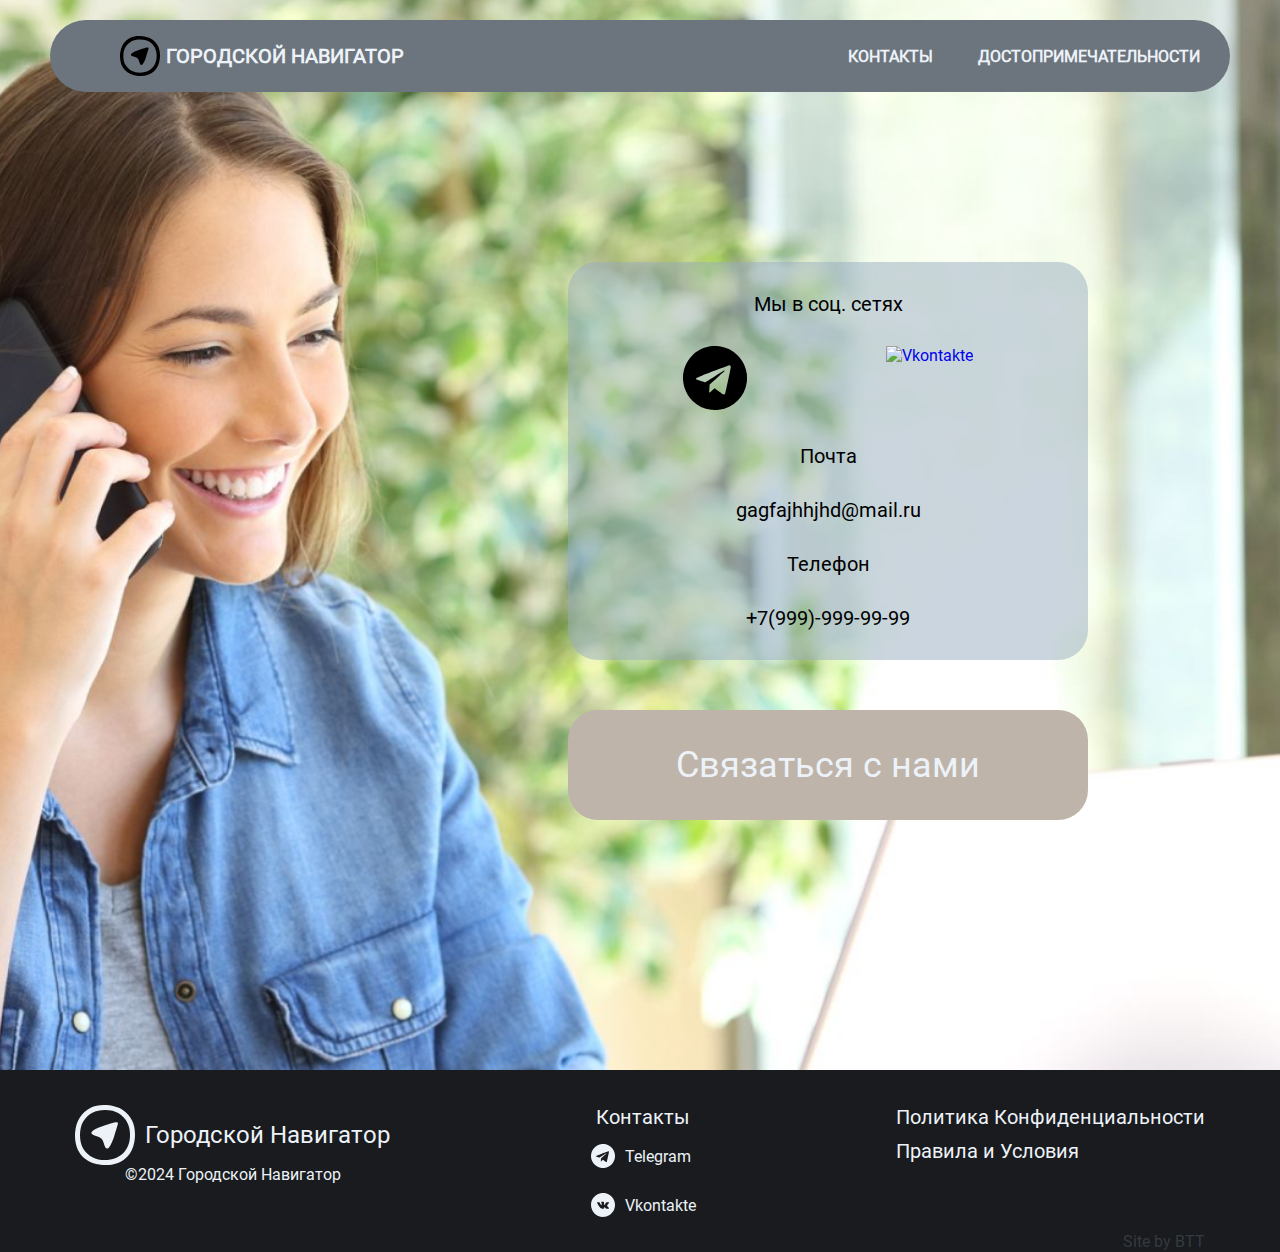
==== contact.html @ df7c101c "Initial commit" ====
<!DOCTYPE html>
<html lang="ru">
<head>
    <meta charset="UTF-8">
    <meta name="viewport" content="width=device-width, initial-scale=1.0">
    <link rel="stylesheet" href="./assets/css/contact.css">
    <title>Городской навигатор</title>
</head>
<body>
    <header class="header">
        <div class="header__wrap">
            <div class="header__logo">
                <img src="./assets/img/logo_bl.svg" alt="logo" class="header__logo-pic">
                <a href="./index.html" class="header__logo-link"><p class="header__logo-text">Городской навигатор</p></a>
            </div>
            <nav class="header__menu">
                <ul class="header__menu-list">
                    <li class="header__menu-item">
                        <a href="./contact.html" class="header__link">Контакты</a>
                    </li>
                    <li class="header__menu-item">
                        <a href="./sight.html" class="header__link">Достопримечательности</a>
                    </li>
                </ul>
            </nav>
            <div class="burger__menu">
                <div class="burger__icon" id="burgerIcon">
                    <div class="bar"></div>
                    <div class="bar"></div>
                    <div class="bar"></div>
                </div>
                <div class="burger__menu-items" id="menuItems">
                    <a href="./contact.html">Контакты</a>
                    <a href="./sight.html">Достопримечательности</a>
                </div>
            </div>
        </div>
    </header>
    <section class="contact">
        <div class="contact__wrap">
            <div class="contact__social">
                <p class="contact__social-title">Мы в соц. сетях</p>
                <div class="contact__social-icons">
                    <a href="https://t.me/butterbrodyt"><img src="./assets/img/TG_black.svg" alt="Telegram"></a>
                    <a href="https://vk.com/mc_max1939"><img src="./assets/img/Vk_black.svg" alt="Vkontakte"></a>
                </div>
                <p class="contact__social-title">Почта</p>
                <p class="contact__social-text">gagfajhhjhd@mail.ru</p>
                <p class="contact__social-title">Телефон</p>
                <p class="contact__social-text">+7(999)-999-99-99</p>
            </div>
            <button id="openModalBtn" class="contact__btn">Связаться с нами</button>
            <div id="modal" class="modal">
                <div class="modal__wrap">
                    <div class="modal__content">
                        <span class="close">&times;</span>
                        <h2>Введите данные</h2>
                        <form id="modal__Form">
                            <label for="name">Имя:</label>
                            <input type="text" id="name" name="name" required>

                            <label for="phone">Телефон:</label>
                            <input type="number" id="phone" name="phone" required>

                            <label for="message">Сообщение:</label>
                            <textarea id="message" name="message" required></textarea>

                            <button type="submit">Отправить заявку</button>
                        </form>
                    </div>
                </div>
            </div>
        </div>
    </section>
    <footer class="footer">
        <div class="footer__wrap">
            <div class="footer__logo">
                <a href="./index.html">
                    <div class="footer__logo-block">
                        <img src="./assets/img/logo_wh.svg" alt="logo" class="footer__logo-pic">
                        <p class="footer__logo-title">Городской Навигатор</p>
                    </div>
                    <p class="footer__logo-subtitle">©2024 Городской Навигатор</p>
                </a>
            </div>
            <div class="footer__contact">
                <a href="./contact.html" class="footer_contact-link"><p class="footer__contact-title">Контакты</p></a>
                <div class="footer__contact-wrap">
                    <div class="footer__contact-block">
                        <a href="https://t.me/butterbrodyt" class="footer__contact-link">
                            <img src="./assets/img/TG.svg" alt="telegram" class="footer__contact-pic">
                            <p class="footer__contact-text">Telegram</p>
                        </a>
                    </div>
                    <div class="footer__contact-block">
                        <a href="https://vk.com/mc_max1939" class="footer__contact-link">
                            <img src="./assets/img/VK.svg" alt="Vkontakte" class="footer__contact-pic">
                            <p class="footer__contact-text">Vkontakte</p>
                        </a>
                    </div>
                </div>
            </div>
            <div class="footer__politics">
                <a href="#" class="footer__politics-link"><p class="footer__politics-text">Политика Конфиденциальности</p></a>
                <a href="#" class="footer__politics-link"><p class="footer__politics-text">Правила и Условия</p></a>
            </div>
        </div>
        <div class="footer__bottom">
            <p class="footer__bottom-text">Site by BTT</p>
        </div>
    </footer>
    <script src="./assets/js/contact.js"></script>
</body>
---- assets/css/contact.css ----
@font-face {
  font-family: roboto;
  src: url(../fonts/Roboto-Regular.ttf);
}
* {
  scrollbar-width: none;
  margin: 0;
  padding: 0;
  box-sizing: border-box;
  font-family: roboto;
}

body {
  scrollbar-width: none;
  scrollbar-color: #000;
  background: url(../img/bg_contact.png) no-repeat center center/cover;
}

a {
  text-decoration: none;
}

li {
  list-style: none;
}

.header {
  background-color: #6c757d;
  margin: 20px 50px;
  border-radius: 50px;
  padding: 0 20px;
}
.header__wrap {
  margin: 0 auto;
  display: flex;
  justify-content: space-between;
}
.header__logo {
  display: flex;
  align-items: center;
  gap: 6px;
  margin-left: 50px;
  padding: 16px 0;
}
@media (max-width: 540px) {
  .header__logo {
    margin-left: 20px;
  }
}
@media (max-width: 420px) {
  .header__logo {
    margin-left: 0;
  }
}
.header__logo-pic {
  height: 40px;
  width: 40px;
}
.header__logo-text {
  font-size: 20px;
  text-transform: uppercase;
  font-weight: bold;
}
.header__logo-link {
  color: #EDF2F8;
}
.header__menu {
  display: flex;
  align-items: center;
}
@media (max-width: 900px) {
  .header__menu {
    display: none;
  }
}
.header__menu-list {
  display: flex;
  align-items: center;
  gap: 25px;
}
.header__menu-item {
  text-transform: uppercase;
  border-radius: 15px;
  font-size: 16px;
  font-weight: 600;
}
.header__link {
  color: #EDF2F8;
  padding: 10px;
  border-radius: 15px;
}
.header__link:hover {
  color: #BEB4AA;
}

.burger__menu {
  display: none;
  position: relative;
  margin-top: 15px;
  width: 60px;
  height: 40px;
}
@media (max-width: 900px) {
  .burger__menu {
    display: block;
  }
}
.burger__menu-items {
  display: none;
  position: absolute;
  right: 0;
  background-color: #343a40;
  border-radius: 4px;
  box-shadow: 0 4px 8px rgba(0, 0, 0, 0.2);
  width: 250px;
  animation: fadeIn 0.3s ease;
}
.burger__menu-items.open {
  display: block;
}
.burger__menu-items a {
  display: block;
  color: #343a40;
  color: #EDF2F8;
  text-decoration: none;
  padding: 10px 20px;
  text-align: center;
  transition: background-color 0.3s ease;
}
.burger__menu-items a:hover {
  background-color: #98ACC0;
  border-radius: 4px;
}
.burger__icon {
  cursor: pointer;
  padding: 10px;
  background-color: #343a40;
  width: 60px;
  display: flex;
  flex-direction: column;
  justify-content: space-around;
  border-radius: 10px;
  transition: transform 0.3s ease;
}
.burger__icon.open {
  transform: rotate(90deg);
}
.burger__icon.open .bar:nth-child(1) {
  transform: translateY(10px) rotate(45deg);
}
.burger__icon.open .bar:nth-child(2) {
  opacity: 0;
}
.burger__icon.open .bar:nth-child(3) {
  transform: translateY(-10px) rotate(-45deg);
}

.bar {
  width: 100%;
  height: 4px;
  margin-bottom: 5px;
  background-color: #fff;
  border-radius: 2px;
  transition: transform 0.3s ease, opacity 0.3s ease;
}
.bar:last-child {
  margin-bottom: 0;
}

@keyframes fadeIn {
  from {
    opacity: 0;
    transform: translateY(-10px);
  }
  to {
    opacity: 1;
    transform: translateY(0);
  }
}
.contact {
  margin: 0 auto;
}
.contact__wrap {
  margin: 0 10px;
  margin-right: 15%;
  padding-top: 150px;
  display: flex;
  flex-direction: column;
  align-items: end;
}
@media (max-width: 500px) {
  .contact__wrap {
    margin-right: 10px;
  }
}
.contact__btn {
  width: 520px;
  height: 110px;
  border-radius: 30px;
  border: none;
  background-color: #BEB4AA;
  color: #EDF2F8;
  font-size: 36px;
  font-weight: 500;
  margin-bottom: 250px;
}
@media (max-width: 540px) {
  .contact__btn {
    width: 100%;
  }
}
.contact__btn:active {
  background-color: #EDF2F8;
  color: #343a40;
}
.contact__social {
  padding: 30px;
  background-color: rgba(152, 172, 192, 0.5);
  width: 520px;
  display: flex;
  flex-direction: column;
  align-items: center;
  gap: 30px;
  border-radius: 30px;
  margin-bottom: 50px;
}
@media (max-width: 540px) {
  .contact__social {
    width: 100%;
    padding: 15px;
  }
}
.contact__social-title {
  font-size: 20px;
  font-weight: 500;
}
.contact__social-text {
  font-size: 20px;
  font-weight: 500;
}
.contact__social-icons {
  display: flex;
  justify-content: space-around;
  gap: 50px;
  width: 100%;
  padding: 0 40px;
}
@media (max-width: 520px) {
  .contact__social-icons {
    padding: 0 20px;
  }
}

.modal {
  display: none;
  position: fixed;
  z-index: 1;
  left: 0;
  top: 0;
  width: 100%;
  height: 100%;
  overflow: auto;
  background-color: rgba(42, 46, 49, 0.5);
}
.modal__wrap {
  background: url(../img/social.png) center center no-repeat;
  border: 10px solid #343a40;
  border-radius: 30px;
  width: 50%;
  position: absolute;
  top: 100px;
  left: 25%;
}
@media (max-width: 1400px) {
  .modal__wrap {
    left: 0;
    top: 75px;
    width: 90%;
    margin: 0 5%;
  }
}
.modal__content {
  background-color: #343a40;
  color: #EDF2F8;
  margin: 15% auto;
  padding: 20px;
  border-radius: 15px;
  width: 50%;
  max-width: 600px;
  position: relative;
}
@media (max-width: 1400px) {
  .modal__content {
    margin: 15% auto;
    width: 90%;
  }
}
.modal__form {
  display: flex;
  flex-direction: column;
}

.close {
  position: absolute;
  top: 10px;
  right: 10px;
  font-size: 28px;
  font-weight: bold;
  cursor: pointer;
}
.close:hover, .close :focus {
  color: #000;
  text-decoration: none;
  cursor: pointer;
}

label {
  margin-top: 10px;
}

input, textarea {
  display: flex;
  padding: 10px;
  margin-top: 5px;
  margin-bottom: 10px;
  width: 100%;
  border: 1px solid #ccc;
  border-radius: 15px;
}

button[type=submit] {
  margin-top: 20px;
  padding: 10px;
  background-color: #EDF2F8;
  border-radius: 15px;
  color: #343a40;
  border: none;
  cursor: pointer;
}

button[type=submit]:hover {
  background-color: #98ACC0;
}

.footer {
  background-color: #191B1E;
}
.footer__wrap {
  margin: 0 75px;
  padding-top: 35px;
  display: flex;
  justify-content: space-between;
}
@media (max-width: 900px) {
  .footer__wrap {
    flex-direction: column;
  }
}
.footer__logo {
  display: flex;
  flex-direction: column;
}
.footer__logo-pic {
  width: 60px;
  height: 60px;
}
.footer__logo-block {
  display: flex;
  align-items: center;
  justify-content: center;
  gap: 10px;
}
@media (max-width: 900px) {
  .footer__logo-block {
    justify-content: center;
    gap: 20px;
  }
}
.footer__logo-title {
  color: #EDF2F8;
  font-size: 24px;
  font-weight: 500;
  text-align: right;
  vertical-align: middle;
}
@media (max-width: 900px) {
  .footer__logo-title {
    text-align: center;
  }
}
@media (max-width: 540px) {
  .footer__logo-title {
    text-align: left;
    width: 120px;
  }
}
.footer__logo-subtitle {
  color: #EDF2F8;
  font-size: 16px;
  text-align: center;
}
@media (max-width: 900px) {
  .footer__logo-subtitle {
    padding-left: 40px;
    margin-top: 10px;
  }
}
@media (max-width: 900px) {
  .footer__logo {
    margin-bottom: 30px;
  }
}
.footer__contact {
  display: flex;
  flex-direction: column;
  align-items: center;
}
.footer__contact-wrap {
  display: flex;
  flex-direction: column;
  align-items: left;
  gap: 10px;
}
@media (max-width: 900px) {
  .footer__contact-wrap {
    flex-direction: row;
    gap: 15px;
    margin-bottom: 30px;
  }
}
@media (max-width: 360px) {
  .footer__contact-wrap {
    flex-direction: column;
    gap: 5px;
  }
}
.footer__contact-title {
  color: #EDF2F8;
  font-size: 20px;
  margin-bottom: 15px;
}
.footer__contact-link {
  color: #EDF2F8;
  font-size: 20px;
  margin-bottom: 15px;
  display: flex;
  align-items: center;
  gap: 10px;
}
.footer__contact-text {
  display: flex;
  font-size: 16px;
  align-items: center;
}
.footer__contact-block {
  display: flex;
  gap: 5px;
  color: #EDF2F8;
}
.footer__politics {
  display: flex;
  flex-direction: column;
  gap: 10px;
}
@media (max-width: 900px) {
  .footer__politics {
    margin-bottom: 30px;
  }
}
.footer__politics-link {
  color: #EDF2F8;
}
.footer__politics-text {
  font-size: 20px;
}
@media (max-width: 900px) {
  .footer__politics-text {
    text-align: center;
  }
}
.footer__bottom {
  background-color: #191B1E;
  height: 20px;
}
.footer__bottom-text {
  margin-right: 75px;
  float: right;
  color: #343a40;
  background-color: #191B1E;
}
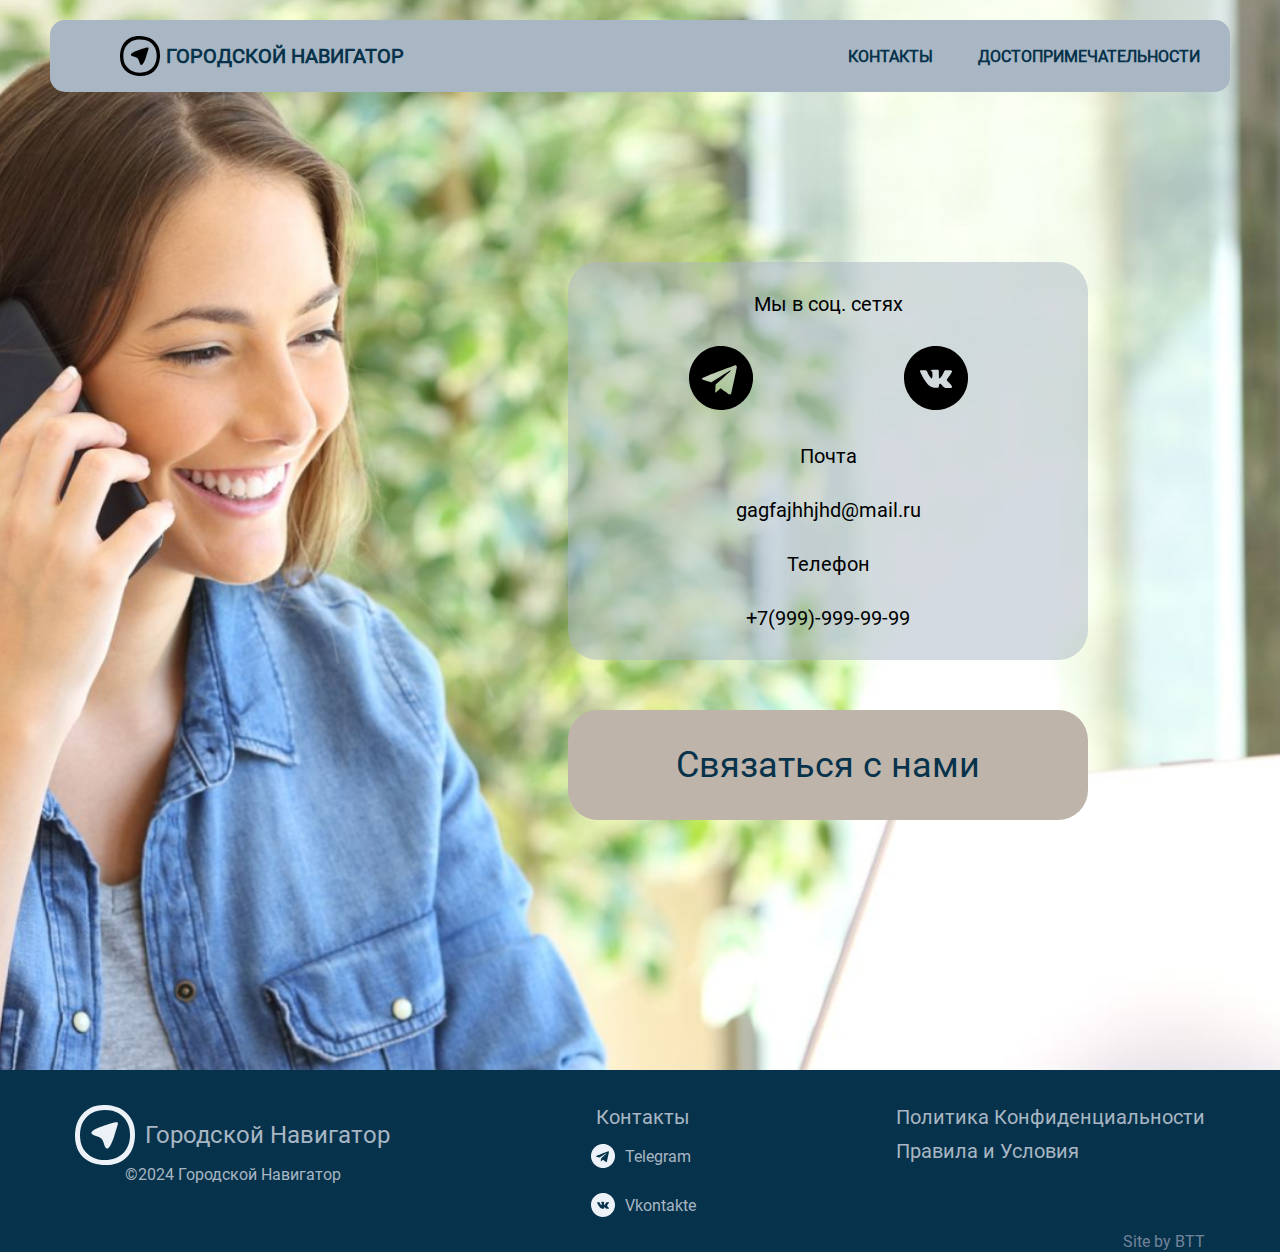
==== commit 1c7113f1: "code debug and redesign" ====
--- a/contact.html
+++ b/contact.html
@@ -42,7 +42,7 @@
                 <p class="contact__social-title">Мы в соц. сетях</p>
                 <div class="contact__social-icons">
                     <a href="https://t.me/butterbrodyt"><img src="./assets/img/TG_black.svg" alt="Telegram"></a>
-                    <a href="https://vk.com/mc_max1939"><img src="./assets/img/Vk_black.svg" alt="Vkontakte"></a>
+                    <a href="https://vk.com/mc_max1939"><img src="./assets/img/VK_black.svg" alt="Vkontakte"></a>
                 </div>
                 <p class="contact__social-title">Почта</p>
                 <p class="contact__social-text">gagfajhhjhd@mail.ru</p>
--- a/assets/css/contact.css
+++ b/assets/css/contact.css
@@ -25,9 +25,9 @@
 }
 
 .header {
-  background-color: #6c757d;
+  background-color: #a9b6c3;
   margin: 20px 50px;
-  border-radius: 50px;
+  border-radius: 15px;
   padding: 0 20px;
 }
 .header__wrap {
@@ -62,7 +62,7 @@
   font-weight: bold;
 }
 .header__logo-link {
-  color: #EDF2F8;
+  color: #06334b;
 }
 .header__menu {
   display: flex;
@@ -85,12 +85,12 @@
   font-weight: 600;
 }
 .header__link {
-  color: #EDF2F8;
+  color: #06334b;
   padding: 10px;
   border-radius: 15px;
 }
 .header__link:hover {
-  color: #BEB4AA;
+  color: #74839b;
 }
 
 .burger__menu {
@@ -109,7 +109,7 @@
   display: none;
   position: absolute;
   right: 0;
-  background-color: #343a40;
+  background-color: #74839b;
   border-radius: 4px;
   box-shadow: 0 4px 8px rgba(0, 0, 0, 0.2);
   width: 250px;
@@ -120,39 +120,41 @@
 }
 .burger__menu-items a {
   display: block;
-  color: #343a40;
-  color: #EDF2F8;
+  color: #74839b;
+  color: #06334b;
   text-decoration: none;
   padding: 10px 20px;
   text-align: center;
   transition: background-color 0.3s ease;
 }
 .burger__menu-items a:hover {
-  background-color: #98ACC0;
+  background-color: #a9b6c3;
   border-radius: 4px;
 }
 .burger__icon {
+  transition: transform 0.3s ease;
   cursor: pointer;
   padding: 10px;
-  background-color: #343a40;
+  background-color: #74839b;
   width: 60px;
   display: flex;
   flex-direction: column;
   justify-content: space-around;
   border-radius: 10px;
-  transition: transform 0.3s ease;
 }
 .burger__icon.open {
   transform: rotate(90deg);
+  height: 40px;
+  width: 40px;
 }
 .burger__icon.open .bar:nth-child(1) {
-  transform: translateY(10px) rotate(45deg);
+  transform: translateY(9px) rotate(45deg);
 }
 .burger__icon.open .bar:nth-child(2) {
   opacity: 0;
 }
 .burger__icon.open .bar:nth-child(3) {
-  transform: translateY(-10px) rotate(-45deg);
+  transform: translateY(-9px) rotate(-45deg);
 }
 
 .bar {
@@ -199,7 +201,7 @@
   border-radius: 30px;
   border: none;
   background-color: #BEB4AA;
-  color: #EDF2F8;
+  color: #06334b;
   font-size: 36px;
   font-weight: 500;
   margin-bottom: 250px;
@@ -210,12 +212,12 @@
   }
 }
 .contact__btn:active {
-  background-color: #EDF2F8;
-  color: #343a40;
+  background-color: #06334b;
+  color: #74839b;
 }
 .contact__social {
   padding: 30px;
-  background-color: rgba(152, 172, 192, 0.5);
+  background-color: rgba(169, 182, 195, 0.5);
   width: 520px;
   display: flex;
   flex-direction: column;
@@ -263,8 +265,8 @@
   background-color: rgba(42, 46, 49, 0.5);
 }
 .modal__wrap {
-  background: url(../img/social.png) center center no-repeat;
-  border: 10px solid #343a40;
+  background: url(../img/social.png) no-repeat center center/cover;
+  border: 10px solid #74839b;
   border-radius: 30px;
   width: 50%;
   position: absolute;
@@ -280,8 +282,8 @@
   }
 }
 .modal__content {
-  background-color: #343a40;
-  color: #EDF2F8;
+  background-color: #a9b6c3;
+  color: #06334b;
   margin: 15% auto;
   padding: 20px;
   border-radius: 15px;
@@ -331,19 +333,19 @@
 button[type=submit] {
   margin-top: 20px;
   padding: 10px;
-  background-color: #EDF2F8;
-  border-radius: 15px;
-  color: #343a40;
+  background-color: #06334b;
+  border-radius: 15px;
+  color: #a9b6c3;
   border: none;
   cursor: pointer;
 }
 
 button[type=submit]:hover {
-  background-color: #98ACC0;
+  background-color: #7a8ea1;
 }
 
 .footer {
-  background-color: #191B1E;
+  background-color: #06334b;
 }
 .footer__wrap {
   margin: 0 75px;
@@ -377,7 +379,7 @@
   }
 }
 .footer__logo-title {
-  color: #EDF2F8;
+  color: #a9b6c3;
   font-size: 24px;
   font-weight: 500;
   text-align: right;
@@ -395,7 +397,7 @@
   }
 }
 .footer__logo-subtitle {
-  color: #EDF2F8;
+  color: #a9b6c3;
   font-size: 16px;
   text-align: center;
 }
@@ -435,12 +437,12 @@
   }
 }
 .footer__contact-title {
-  color: #EDF2F8;
+  color: #a9b6c3;
   font-size: 20px;
   margin-bottom: 15px;
 }
 .footer__contact-link {
-  color: #EDF2F8;
+  color: #a9b6c3;
   font-size: 20px;
   margin-bottom: 15px;
   display: flex;
@@ -455,7 +457,7 @@
 .footer__contact-block {
   display: flex;
   gap: 5px;
-  color: #EDF2F8;
+  color: #a9b6c3;
 }
 .footer__politics {
   display: flex;
@@ -468,7 +470,7 @@
   }
 }
 .footer__politics-link {
-  color: #EDF2F8;
+  color: #a9b6c3;
 }
 .footer__politics-text {
   font-size: 20px;
@@ -479,12 +481,12 @@
   }
 }
 .footer__bottom {
-  background-color: #191B1E;
+  background-color: #06334b;
   height: 20px;
 }
 .footer__bottom-text {
   margin-right: 75px;
   float: right;
-  color: #343a40;
-  background-color: #191B1E;
+  color: #74839b;
+  background-color: transparent;
 }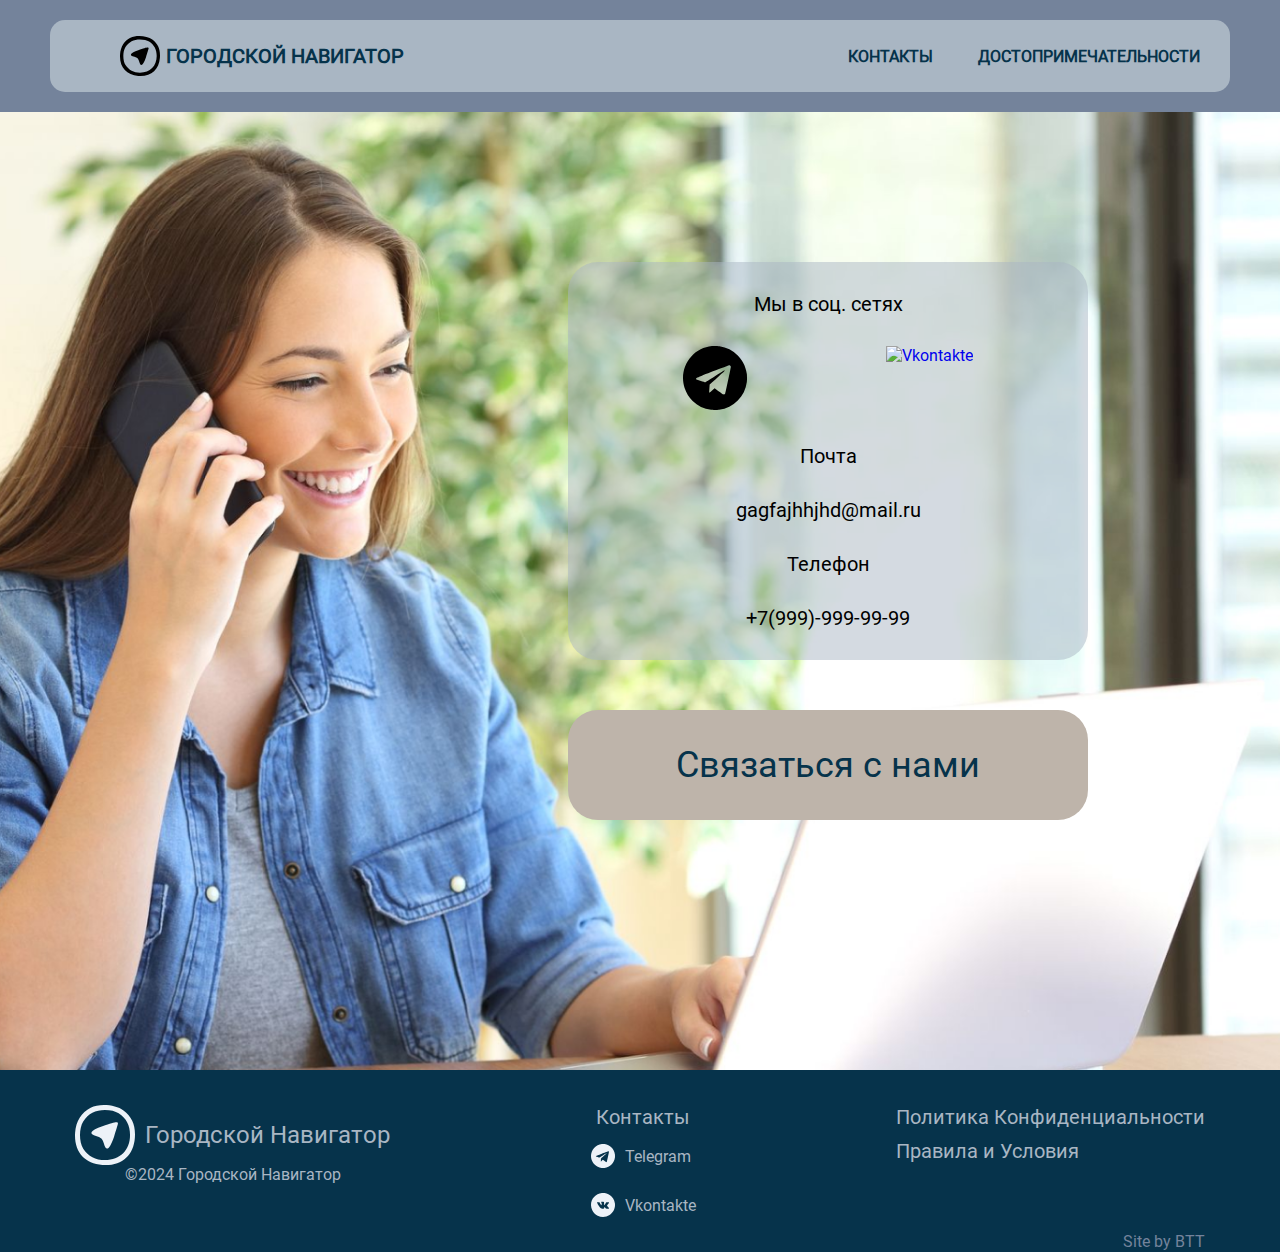
==== commit 7de3eca1: "code debug and redesign" ====
--- a/contact.html
+++ b/contact.html
@@ -42,7 +42,7 @@
                 <p class="contact__social-title">Мы в соц. сетях</p>
                 <div class="contact__social-icons">
                     <a href="https://t.me/butterbrodyt"><img src="./assets/img/TG_black.svg" alt="Telegram"></a>
-                    <a href="https://vk.com/mc_max1939"><img src="./assets/img/VK_black.svg" alt="Vkontakte"></a>
+                    <a href="https://vk.com/mc_max1939"><img src="./assets/img/Vk_black.svg" alt="Vkontakte"></a>
                 </div>
                 <p class="contact__social-title">Почта</p>
                 <p class="contact__social-text">gagfajhhjhd@mail.ru</p>
--- a/assets/css/contact.css
+++ b/assets/css/contact.css
@@ -13,7 +13,7 @@
 body {
   scrollbar-width: none;
   scrollbar-color: #000;
-  background: url(../img/bg_contact.png) no-repeat center center/cover;
+  background-color: #74839b;
 }
 
 a {
@@ -181,6 +181,7 @@
 }
 .contact {
   margin: 0 auto;
+  background: url(../img/bg_contact.png) no-repeat center center/cover;
 }
 .contact__wrap {
   margin: 0 10px;
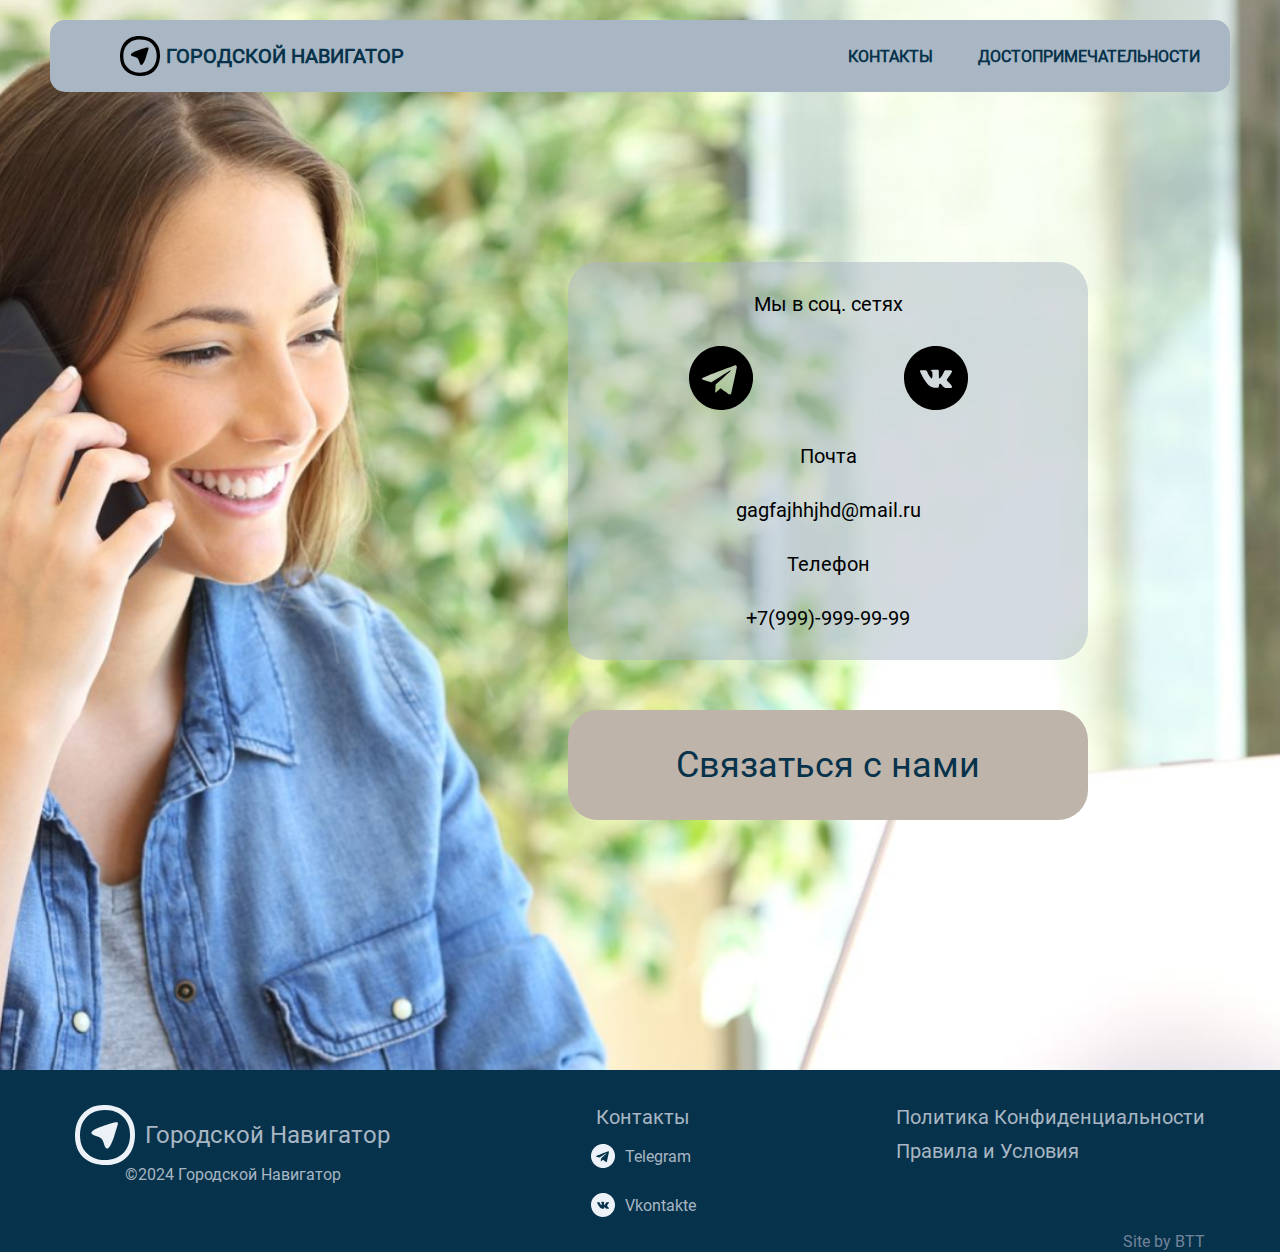
==== commit cb37f83f: "debug design" ====
--- a/contact.html
+++ b/contact.html
@@ -42,7 +42,7 @@
                 <p class="contact__social-title">Мы в соц. сетях</p>
                 <div class="contact__social-icons">
                     <a href="https://t.me/butterbrodyt"><img src="./assets/img/TG_black.svg" alt="Telegram"></a>
-                    <a href="https://vk.com/mc_max1939"><img src="./assets/img/Vk_black.svg" alt="Vkontakte"></a>
+                    <a href="https://vk.com/mc_max1939"><img src="./assets/img/VK_black.svg" alt="Vkontakte"></a>
                 </div>
                 <p class="contact__social-title">Почта</p>
                 <p class="contact__social-text">gagfajhhjhd@mail.ru</p>
--- a/assets/css/contact.css
+++ b/assets/css/contact.css
@@ -13,7 +13,7 @@
 body {
   scrollbar-width: none;
   scrollbar-color: #000;
-  background-color: #74839b;
+  background: url(../img/bg_contact.png) no-repeat center center/cover;
 }
 
 a {
@@ -181,7 +181,6 @@
 }
 .contact {
   margin: 0 auto;
-  background: url(../img/bg_contact.png) no-repeat center center/cover;
 }
 .contact__wrap {
   margin: 0 10px;
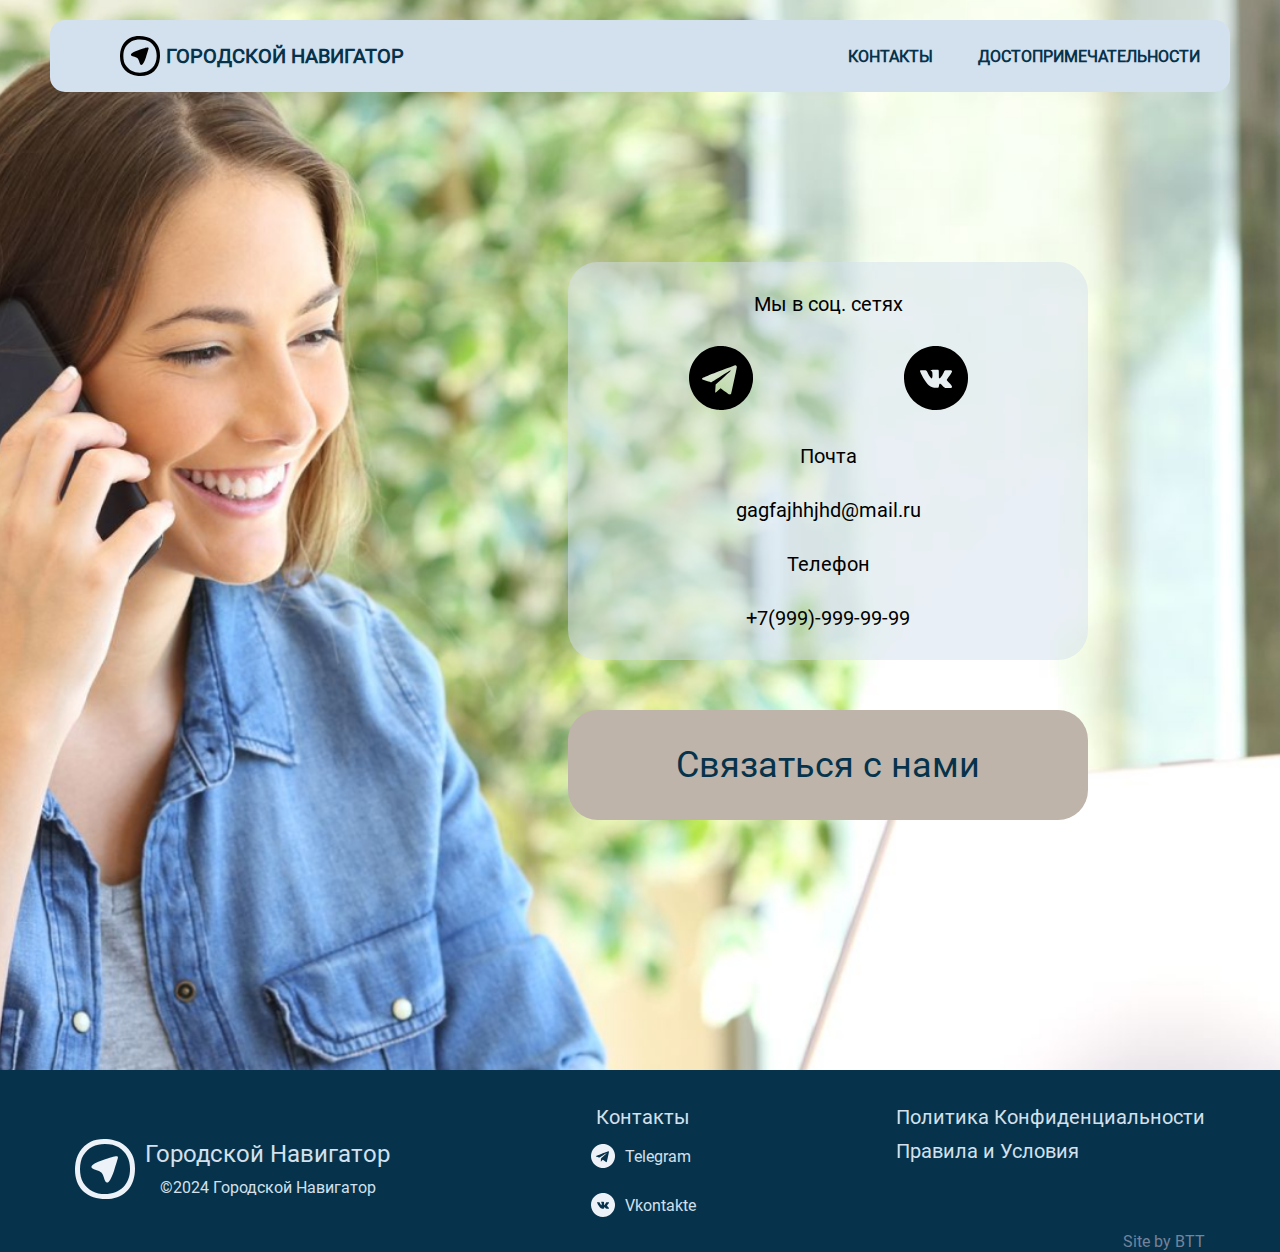
==== commit 7b1db956: "version 1.0" ====
--- a/contact.html
+++ b/contact.html
@@ -75,12 +75,12 @@
     <footer class="footer">
         <div class="footer__wrap">
             <div class="footer__logo">
-                <a href="./index.html">
+                <a href="./index.html" class="footer__logo">
+                    <img src="./assets/img/logo_wh.svg" alt="logo" class="footer__logo-pic">
                     <div class="footer__logo-block">
-                        <img src="./assets/img/logo_wh.svg" alt="logo" class="footer__logo-pic">
                         <p class="footer__logo-title">Городской Навигатор</p>
+                        <p class="footer__logo-subtitle">©2024 Городской Навигатор</p>
                     </div>
-                    <p class="footer__logo-subtitle">©2024 Городской Навигатор</p>
                 </a>
             </div>
             <div class="footer__contact">
--- a/assets/css/contact.css
+++ b/assets/css/contact.css
@@ -25,7 +25,7 @@
 }
 
 .header {
-  background-color: #a9b6c3;
+  background-color: #d3e0ed;
   margin: 20px 50px;
   border-radius: 15px;
   padding: 0 20px;
@@ -128,7 +128,7 @@
   transition: background-color 0.3s ease;
 }
 .burger__menu-items a:hover {
-  background-color: #a9b6c3;
+  background-color: #d3e0ed;
   border-radius: 4px;
 }
 .burger__icon {
@@ -211,13 +211,16 @@
     width: 100%;
   }
 }
-.contact__btn:active {
+.contact__btn :active {
   background-color: #06334b;
   color: #74839b;
 }
+.contact__btn:hover {
+  cursor: pointer;
+}
 .contact__social {
   padding: 30px;
-  background-color: rgba(169, 182, 195, 0.5);
+  background-color: rgba(211, 224, 237, 0.5);
   width: 520px;
   display: flex;
   flex-direction: column;
@@ -262,6 +265,7 @@
   width: 100%;
   height: 100%;
   overflow: auto;
+  opacity: 1;
   background-color: rgba(42, 46, 49, 0.5);
 }
 .modal__wrap {
@@ -282,7 +286,7 @@
   }
 }
 .modal__content {
-  background-color: #a9b6c3;
+  background-color: #d3e0ed;
   color: #06334b;
   margin: 15% auto;
   padding: 20px;
@@ -335,7 +339,7 @@
   padding: 10px;
   background-color: #06334b;
   border-radius: 15px;
-  color: #a9b6c3;
+  color: #d3e0ed;
   border: none;
   cursor: pointer;
 }
@@ -360,7 +364,9 @@
 }
 .footer__logo {
   display: flex;
-  flex-direction: column;
+  flex-direction: row;
+  align-items: center;
+  gap: 10px;
 }
 .footer__logo-pic {
   width: 60px;
@@ -368,6 +374,7 @@
 }
 .footer__logo-block {
   display: flex;
+  flex-direction: column;
   align-items: center;
   justify-content: center;
   gap: 10px;
@@ -379,33 +386,18 @@
   }
 }
 .footer__logo-title {
-  color: #a9b6c3;
+  color: #d3e0ed;
+  width: 100%;
   font-size: 24px;
   font-weight: 500;
-  text-align: right;
+  text-align: center;
   vertical-align: middle;
 }
-@media (max-width: 900px) {
-  .footer__logo-title {
-    text-align: center;
-  }
-}
-@media (max-width: 540px) {
-  .footer__logo-title {
-    text-align: left;
-    width: 120px;
-  }
-}
 .footer__logo-subtitle {
-  color: #a9b6c3;
+  width: 100%;
+  color: #d3e0ed;
   font-size: 16px;
   text-align: center;
-}
-@media (max-width: 900px) {
-  .footer__logo-subtitle {
-    padding-left: 40px;
-    margin-top: 10px;
-  }
 }
 @media (max-width: 900px) {
   .footer__logo {
@@ -437,12 +429,12 @@
   }
 }
 .footer__contact-title {
-  color: #a9b6c3;
+  color: #d3e0ed;
   font-size: 20px;
   margin-bottom: 15px;
 }
 .footer__contact-link {
-  color: #a9b6c3;
+  color: #d3e0ed;
   font-size: 20px;
   margin-bottom: 15px;
   display: flex;
@@ -457,7 +449,7 @@
 .footer__contact-block {
   display: flex;
   gap: 5px;
-  color: #a9b6c3;
+  color: #d3e0ed;
 }
 .footer__politics {
   display: flex;
@@ -470,7 +462,7 @@
   }
 }
 .footer__politics-link {
-  color: #a9b6c3;
+  color: #d3e0ed;
 }
 .footer__politics-text {
   font-size: 20px;
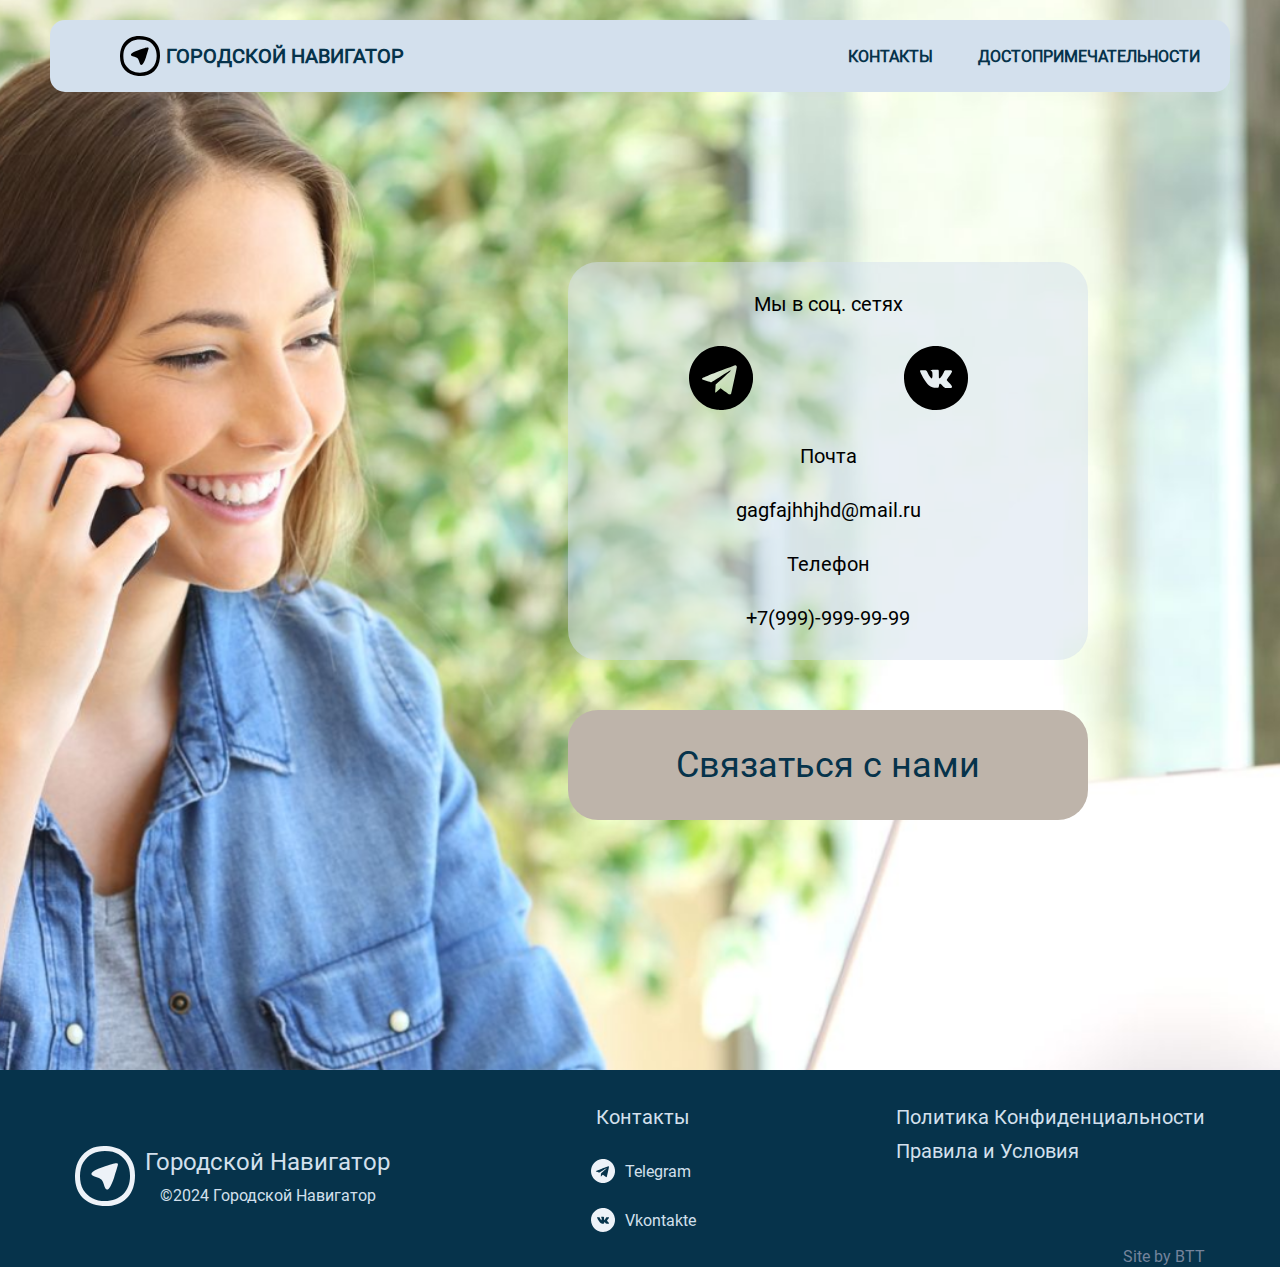
==== commit f4b5cb94: "trying to rewrite it into classes" ====
--- a/contact.html
+++ b/contact.html
@@ -1,113 +1,144 @@
 <!DOCTYPE html>
 <html lang="ru">
-<head>
-    <meta charset="UTF-8">
-    <meta name="viewport" content="width=device-width, initial-scale=1.0">
-    <link rel="stylesheet" href="./assets/css/contact.css">
+  <head>
+    <meta charset="UTF-8" />
+    <meta name="viewport" content="width=device-width, initial-scale=1.0" />
+    <link rel="stylesheet" href="./assets/css/contact.css" />
     <title>Городской навигатор</title>
-</head>
-<body>
+  </head>
+  <body>
     <header class="header">
-        <div class="header__wrap">
-            <div class="header__logo">
-                <img src="./assets/img/logo_bl.svg" alt="logo" class="header__logo-pic">
-                <a href="./index.html" class="header__logo-link"><p class="header__logo-text">Городской навигатор</p></a>
-            </div>
-            <nav class="header__menu">
-                <ul class="header__menu-list">
-                    <li class="header__menu-item">
-                        <a href="./contact.html" class="header__link">Контакты</a>
-                    </li>
-                    <li class="header__menu-item">
-                        <a href="./sight.html" class="header__link">Достопримечательности</a>
-                    </li>
-                </ul>
-            </nav>
-            <div class="burger__menu">
-                <div class="burger__icon" id="burgerIcon">
-                    <div class="bar"></div>
-                    <div class="bar"></div>
-                    <div class="bar"></div>
-                </div>
-                <div class="burger__menu-items" id="menuItems">
-                    <a href="./contact.html">Контакты</a>
-                    <a href="./sight.html">Достопримечательности</a>
-                </div>
-            </div>
+      <div class="header__wrap">
+        <div class="header__logo">
+          <img
+            src="./assets/img/logo_bl.svg"
+            alt="logo"
+            class="header__logo-pic"
+          />
+          <a href="./index.html" class="header__logo-link"
+            ><p class="header__logo-text">Городской навигатор</p></a
+          >
         </div>
+        <nav class="header__menu">
+          <ul class="header__menu-list">
+            <li class="header__menu-item">
+              <a href="./contact.html" class="header__link">Контакты</a>
+            </li>
+            <li class="header__menu-item">
+              <a href="./sight.html" class="header__link"
+                >Достопримечательности</a
+              >
+            </li>
+          </ul>
+        </nav>
+        <div class="burger__menu">
+          <div class="burger__icon" id="burgerIcon" onclick="burg.listener()">
+            <div class="bar"></div>
+            <div class="bar"></div>
+            <div class="bar"></div>
+          </div>
+          <div class="burger__menu-items" id="menuItems">
+            <a href="./contact.html">Контакты</a>
+            <a href="./sight.html">Достопримечательности</a>
+          </div>
+        </div>
+      </div>
     </header>
     <section class="contact">
-        <div class="contact__wrap">
-            <div class="contact__social">
-                <p class="contact__social-title">Мы в соц. сетях</p>
-                <div class="contact__social-icons">
-                    <a href="https://t.me/butterbrodyt"><img src="./assets/img/TG_black.svg" alt="Telegram"></a>
-                    <a href="https://vk.com/mc_max1939"><img src="./assets/img/VK_black.svg" alt="Vkontakte"></a>
-                </div>
-                <p class="contact__social-title">Почта</p>
-                <p class="contact__social-text">gagfajhhjhd@mail.ru</p>
-                <p class="contact__social-title">Телефон</p>
-                <p class="contact__social-text">+7(999)-999-99-99</p>
+      <div class="contact__wrap">
+        <div class="contact__social">
+          <p class="contact__social-title">Мы в соц. сетях</p>
+          <div class="contact__social-icons">
+            <a href="https://t.me/butterbrodyt"
+              ><img src="./assets/img/TG_black.svg" alt="Telegram"
+            /></a>
+            <a href="https://vk.com/mc_max1939"
+              ><img src="./assets/img/VK_black.svg" alt="Vkontakte"
+            /></a>
+          </div>
+          <p class="contact__social-title">Почта</p>
+          <p class="contact__social-text">gagfajhhjhd@mail.ru</p>
+          <p class="contact__social-title">Телефон</p>
+          <p class="contact__social-text">+7(999)-999-99-99</p>
+        </div>
+        <button id="openModalBtn" class="contact__btn" onclick="modal.openModal()">Связаться с нами</button>
+        <div id="modal" class="modal">
+          <div class="modal__wrap">
+            <div class="modal__content">
+              <span class="close" onclick="modal.closeModal()">&times;</span>
+              <h2>Введите данные</h2>
+              <form id="modal__Form">
+                <label for="name">Имя:</label>
+                <input type="text" id="name" name="name" required />
+
+                <label for="phone">Телефон:</label>
+                <input type="number" id="phone" name="phone" required />
+
+                <label for="message">Сообщение:</label>
+                <textarea id="message" name="message" required></textarea>
+
+                <button type="submit" onclick="modal.submitModal()">Отправить заявку</button>
+              </form>
             </div>
-            <button id="openModalBtn" class="contact__btn">Связаться с нами</button>
-            <div id="modal" class="modal">
-                <div class="modal__wrap">
-                    <div class="modal__content">
-                        <span class="close">&times;</span>
-                        <h2>Введите данные</h2>
-                        <form id="modal__Form">
-                            <label for="name">Имя:</label>
-                            <input type="text" id="name" name="name" required>
-
-                            <label for="phone">Телефон:</label>
-                            <input type="number" id="phone" name="phone" required>
-
-                            <label for="message">Сообщение:</label>
-                            <textarea id="message" name="message" required></textarea>
-
-                            <button type="submit">Отправить заявку</button>
-                        </form>
-                    </div>
-                </div>
-            </div>
+          </div>
         </div>
+      </div>
     </section>
     <footer class="footer">
-        <div class="footer__wrap">
-            <div class="footer__logo">
-                <a href="./index.html" class="footer__logo">
-                    <img src="./assets/img/logo_wh.svg" alt="logo" class="footer__logo-pic">
-                    <div class="footer__logo-block">
-                        <p class="footer__logo-title">Городской Навигатор</p>
-                        <p class="footer__logo-subtitle">©2024 Городской Навигатор</p>
-                    </div>
-                </a>
+      <div class="footer__wrap">
+        <div class="footer__logo">
+          <a href="./index.html" class="footer__logo">
+            <img
+              src="./assets/img/logo_wh.svg"
+              alt="logo"
+              class="footer__logo-pic"
+            />
+            <div class="footer__logo-block">
+              <p class="footer__logo-title">Городской Навигатор</p>
+              <p class="footer__logo-subtitle">©2024 Городской Навигатор</p>
             </div>
-            <div class="footer__contact">
-                <a href="./contact.html" class="footer_contact-link"><p class="footer__contact-title">Контакты</p></a>
-                <div class="footer__contact-wrap">
-                    <div class="footer__contact-block">
-                        <a href="https://t.me/butterbrodyt" class="footer__contact-link">
-                            <img src="./assets/img/TG.svg" alt="telegram" class="footer__contact-pic">
-                            <p class="footer__contact-text">Telegram</p>
-                        </a>
-                    </div>
-                    <div class="footer__contact-block">
-                        <a href="https://vk.com/mc_max1939" class="footer__contact-link">
-                            <img src="./assets/img/VK.svg" alt="Vkontakte" class="footer__contact-pic">
-                            <p class="footer__contact-text">Vkontakte</p>
-                        </a>
-                    </div>
-                </div>
+          </a>
+        </div>
+        <div class="footer__contact">
+          <a href="./contact.html" class="footer__contact-link"
+            ><p class="footer__contact-title">Контакты</p></a
+          >
+          <div class="footer__contact-wrap">
+            <div class="footer__contact-block">
+              <a href="https://t.me/butterbrodyt" class="footer__contact-link">
+                <img
+                  src="./assets/img/TG.svg"
+                  alt="telegram"
+                  class="footer__contact-pic"
+                />
+                <p class="footer__contact-text">Telegram</p>
+              </a>
             </div>
-            <div class="footer__politics">
-                <a href="#" class="footer__politics-link"><p class="footer__politics-text">Политика Конфиденциальности</p></a>
-                <a href="#" class="footer__politics-link"><p class="footer__politics-text">Правила и Условия</p></a>
+            <div class="footer__contact-block">
+              <a href="https://vk.com/mc_max1939" class="footer__contact-link">
+                <img
+                  src="./assets/img/VK.svg"
+                  alt="Vkontakte"
+                  class="footer__contact-pic"
+                />
+                <p class="footer__contact-text">Vkontakte</p>
+              </a>
             </div>
+          </div>
         </div>
-        <div class="footer__bottom">
-            <p class="footer__bottom-text">Site by BTT</p>
+        <div class="footer__politics">
+          <a href="#" class="footer__politics-link"
+            ><p class="footer__politics-text">Политика Конфиденциальности</p></a
+          >
+          <a href="#" class="footer__politics-link"
+            ><p class="footer__politics-text">Правила и Условия</p></a
+          >
         </div>
+      </div>
+      <div class="footer__bottom">
+        <p class="footer__bottom-text">Site by BTT</p>
+      </div>
     </footer>
     <script src="./assets/js/contact.js"></script>
-</body>+  </body>
+</html>
